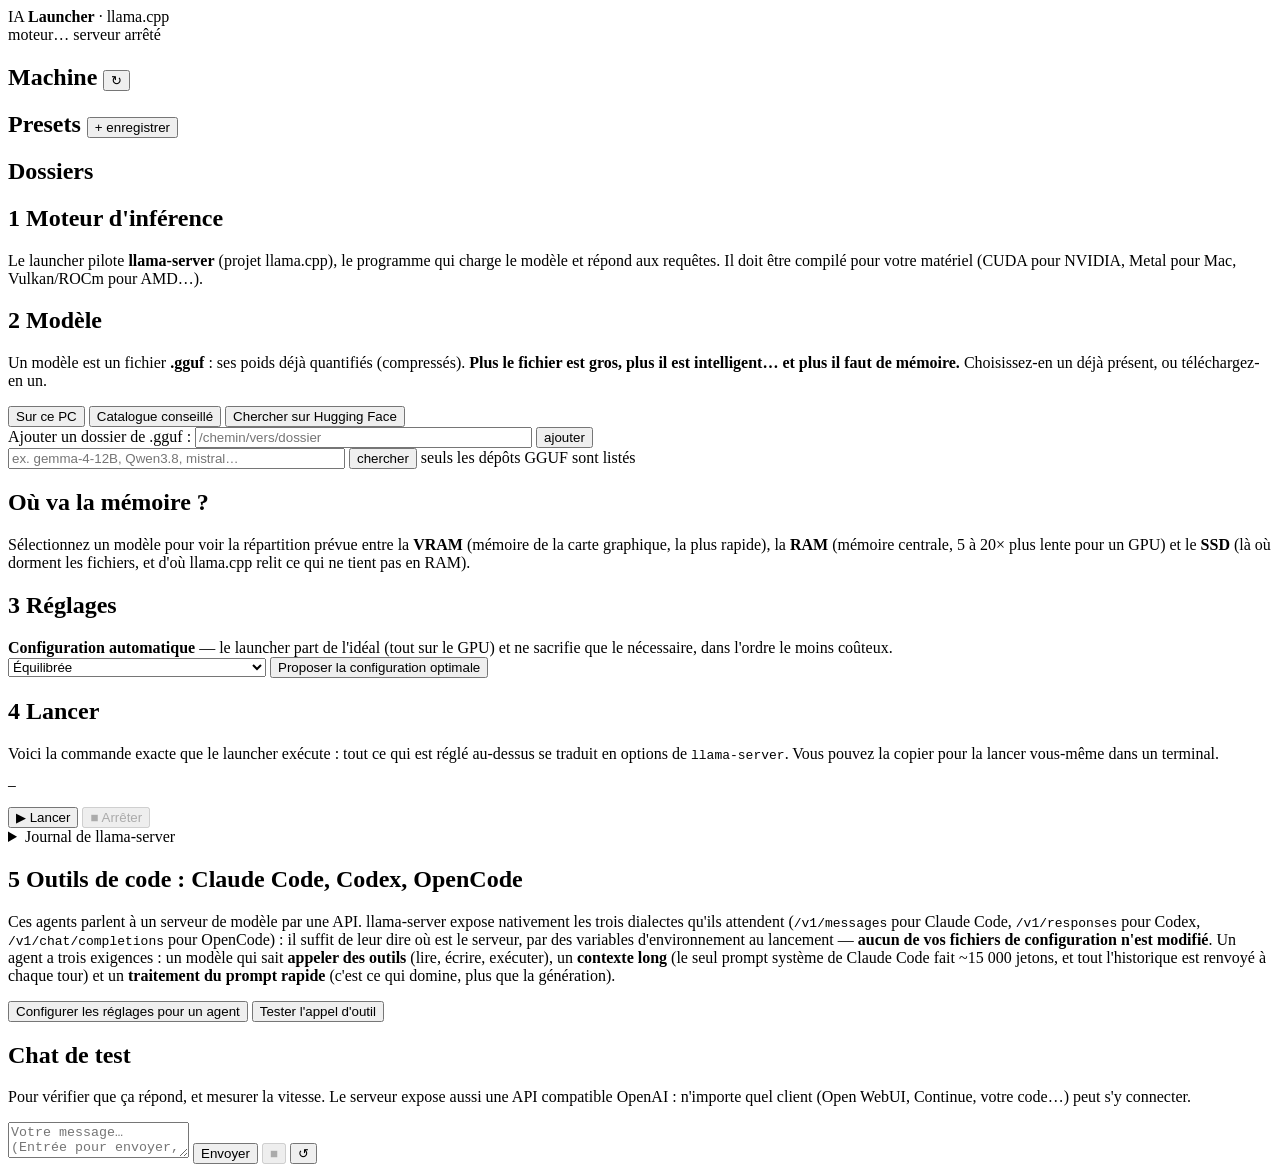
==== ui/index.html @ 97509a8e "IA Launcher : lanceur d'IA locales basé sur llama.cpp Co-Authored-By: Claude Opus 5 (1M context) <no" ====
<!doctype html>
<html lang="fr">
<head>
<meta charset="utf-8">
<meta name="viewport" content="width=device-width, initial-scale=1">
<title>IA Launcher</title>
<link rel="stylesheet" href="/static/style.css">
</head>
<body>
<header class="top">
  <div class="brand">IA <b>Launcher</b> <span class="muted">· llama.cpp</span></div>
  <div class="pills">
    <span class="pill" id="pill-engine">moteur…</span>
    <span class="pill" id="pill-server">serveur arrêté</span>
  </div>
</header>

<div class="layout">
<aside class="side">
  <h2>Machine <button class="link" onclick="refreshHardware()" title="re-détecter">↻</button></h2>
  <div id="machine"></div>
  <div id="machine-notes" class="notes"></div>
  <h2>Presets <button class="link" onclick="savePreset()" title="enregistrer la configuration courante">+ enregistrer</button></h2>
  <div id="presets" class="presets"></div>
  <h2>Dossiers</h2>
  <div id="paths" class="muted small"></div>
</aside>

<main class="main">

<!-- ================================ 1. MOTEUR -->
<section class="card" id="sec-engine">
  <h1><span class="num">1</span> Moteur d'inférence</h1>
  <p class="lead">Le launcher pilote <b>llama-server</b> (projet llama.cpp), le programme qui charge le modèle et répond aux requêtes. Il doit être compilé pour votre matériel (CUDA pour NVIDIA, Metal pour Mac, Vulkan/ROCm pour AMD…).</p>
  <div id="engine"></div>
</section>

<!-- ================================ 2. MODÈLE -->
<section class="card" id="sec-model">
  <h1><span class="num">2</span> Modèle</h1>
  <p class="lead">Un modèle est un fichier <b>.gguf</b> : ses poids déjà quantifiés (compressés). <b>Plus le fichier est gros, plus il est intelligent… et plus il faut de mémoire.</b> Choisissez-en un déjà présent, ou téléchargez-en un.</p>
  <div class="tabs">
    <button class="tab active" data-tab="local" onclick="showTab('local')">Sur ce PC</button>
    <button class="tab" data-tab="catalog" onclick="showTab('catalog')">Catalogue conseillé</button>
    <button class="tab" data-tab="search" onclick="showTab('search')">Chercher sur Hugging Face</button>
  </div>
  <div class="tabpane" id="tab-local">
    <div id="models-local"></div>
    <div class="row-inline muted small">
      <span>Ajouter un dossier de .gguf :</span>
      <input id="add-dir" placeholder="/chemin/vers/dossier" size="40">
      <button class="btn small" onclick="addDir()">ajouter</button>
    </div>
  </div>
  <div class="tabpane hidden" id="tab-catalog"><div id="catalog"></div></div>
  <div class="tabpane hidden" id="tab-search">
    <div class="row-inline">
      <input id="hf-q" placeholder="ex. gemma-4-12B, Qwen3.8, mistral…" size="40" onkeydown="if(event.key==='Enter')hfSearch()">
      <button class="btn" onclick="hfSearch()">chercher</button>
      <span class="muted small">seuls les dépôts GGUF sont listés</span>
    </div>
    <div id="hf-results"></div>
  </div>
  <div id="repo-panel" class="hidden"></div>
  <div id="model-selected"></div>
</section>

<!-- ================================ MÉMOIRE -->
<section class="card" id="sec-memory">
  <h1>Où va la mémoire ?</h1>
  <p class="lead" id="memory-lead">Sélectionnez un modèle pour voir la répartition prévue entre la <b>VRAM</b> (mémoire de la carte graphique, la plus rapide), la <b>RAM</b> (mémoire centrale, 5 à 20× plus lente pour un GPU) et le <b>SSD</b> (là où dorment les fichiers, et d'où llama.cpp relit ce qui ne tient pas en RAM).</p>
  <div id="memory"></div>
  <div id="warnings"></div>
</section>

<!-- ================================ 3. RÉGLAGES -->
<section class="card" id="sec-settings">
  <h1><span class="num">3</span> Réglages</h1>
  <div class="reco-bar">
    <div>
      <b>Configuration automatique</b>
      <span class="muted small">— le launcher part de l'idéal (tout sur le GPU) et ne sacrifie que le nécessaire, dans l'ordre le moins coûteux.</span>
    </div>
    <div class="row-inline">
      <select id="goal">
        <option value="balanced">Équilibrée</option>
        <option value="speed">Vitesse maximale</option>
        <option value="context">Contexte le plus long</option>
        <option value="agent">Agent de code (Claude Code, Codex…)</option>
      </select>
      <button class="btn primary" onclick="recommendCfg()">Proposer la configuration optimale</button>
    </div>
  </div>
  <div id="why" class="why hidden"></div>
  <div id="settings"></div>
</section>

<!-- ================================ 4. LANCER -->
<section class="card" id="sec-launch">
  <h1><span class="num">4</span> Lancer</h1>
  <p class="lead">Voici la commande exacte que le launcher exécute : tout ce qui est réglé au-dessus se traduit en options de <code>llama-server</code>. Vous pouvez la copier pour la lancer vous-même dans un terminal.</p>
  <pre id="cmdline" class="cmd">—</pre>
  <div class="row-inline">
    <button class="btn primary" id="btn-start" onclick="startServer()">▶ Lancer</button>
    <button class="btn" id="btn-stop" onclick="stopServer()" disabled>■ Arrêter</button>
    <span id="server-state" class="muted"></span>
  </div>
  <div id="server-links" class="hidden small"></div>
  <div id="actual" class="hidden"></div>
  <details class="log"><summary>Journal de llama-server</summary><pre id="log"></pre></details>
</section>

<!-- ================================ 5. AGENTS -->
<section class="card" id="sec-agents">
  <h1><span class="num">5</span> Outils de code : Claude Code, Codex, OpenCode</h1>
  <p class="lead">Ces agents parlent à un serveur de modèle par une API. llama-server expose nativement les trois dialectes qu'ils attendent (<code>/v1/messages</code> pour Claude Code, <code>/v1/responses</code> pour Codex, <code>/v1/chat/completions</code> pour OpenCode) : il suffit de leur dire où est le serveur, par des variables d'environnement au lancement — <b>aucun de vos fichiers de configuration n'est modifié</b>. Un agent a trois exigences : un modèle qui sait <b>appeler des outils</b> (lire, écrire, exécuter), un <b>contexte long</b> (le seul prompt système de Claude Code fait ~15 000 jetons, et tout l'historique est renvoyé à chaque tour) et un <b>traitement du prompt rapide</b> (c'est ce qui domine, plus que la génération).</p>
  <div id="agents-check"></div>
  <div class="row-inline">
    <button class="btn" onclick="$('goal').value='agent'; recommendCfg()">Configurer les réglages pour un agent</button>
    <button class="btn" id="btn-tooltest" onclick="testToolCall()">Tester l'appel d'outil</button>
    <span id="tooltest-out" class="small"></span>
  </div>
  <div id="agents"></div>
</section>

<!-- ================================ CHAT -->
<section class="card" id="sec-chat">
  <h1>Chat de test</h1>
  <p class="lead">Pour vérifier que ça répond, et mesurer la vitesse. Le serveur expose aussi une API compatible OpenAI : n'importe quel client (Open WebUI, Continue, votre code…) peut s'y connecter.</p>
  <div id="chat" class="chat"></div>
  <div class="composer">
    <textarea id="chat-input" rows="2" placeholder="Votre message… (Entrée pour envoyer, Maj+Entrée = nouvelle ligne)" onkeydown="chatKey(event)"></textarea>
    <button class="btn primary" id="chat-send" onclick="sendChat()">Envoyer</button>
    <button class="btn" id="chat-stop" onclick="stopChat()" disabled title="interrompre la génération">■</button>
    <button class="btn" onclick="clearChat()" title="nouvelle conversation">↺</button>
  </div>
  <div id="chat-stats" class="muted small"></div>
</section>

</main>
</div>
<div id="toast" class="toast hidden"></div>
<script src="/static/app.js"></script>
</body>
</html>
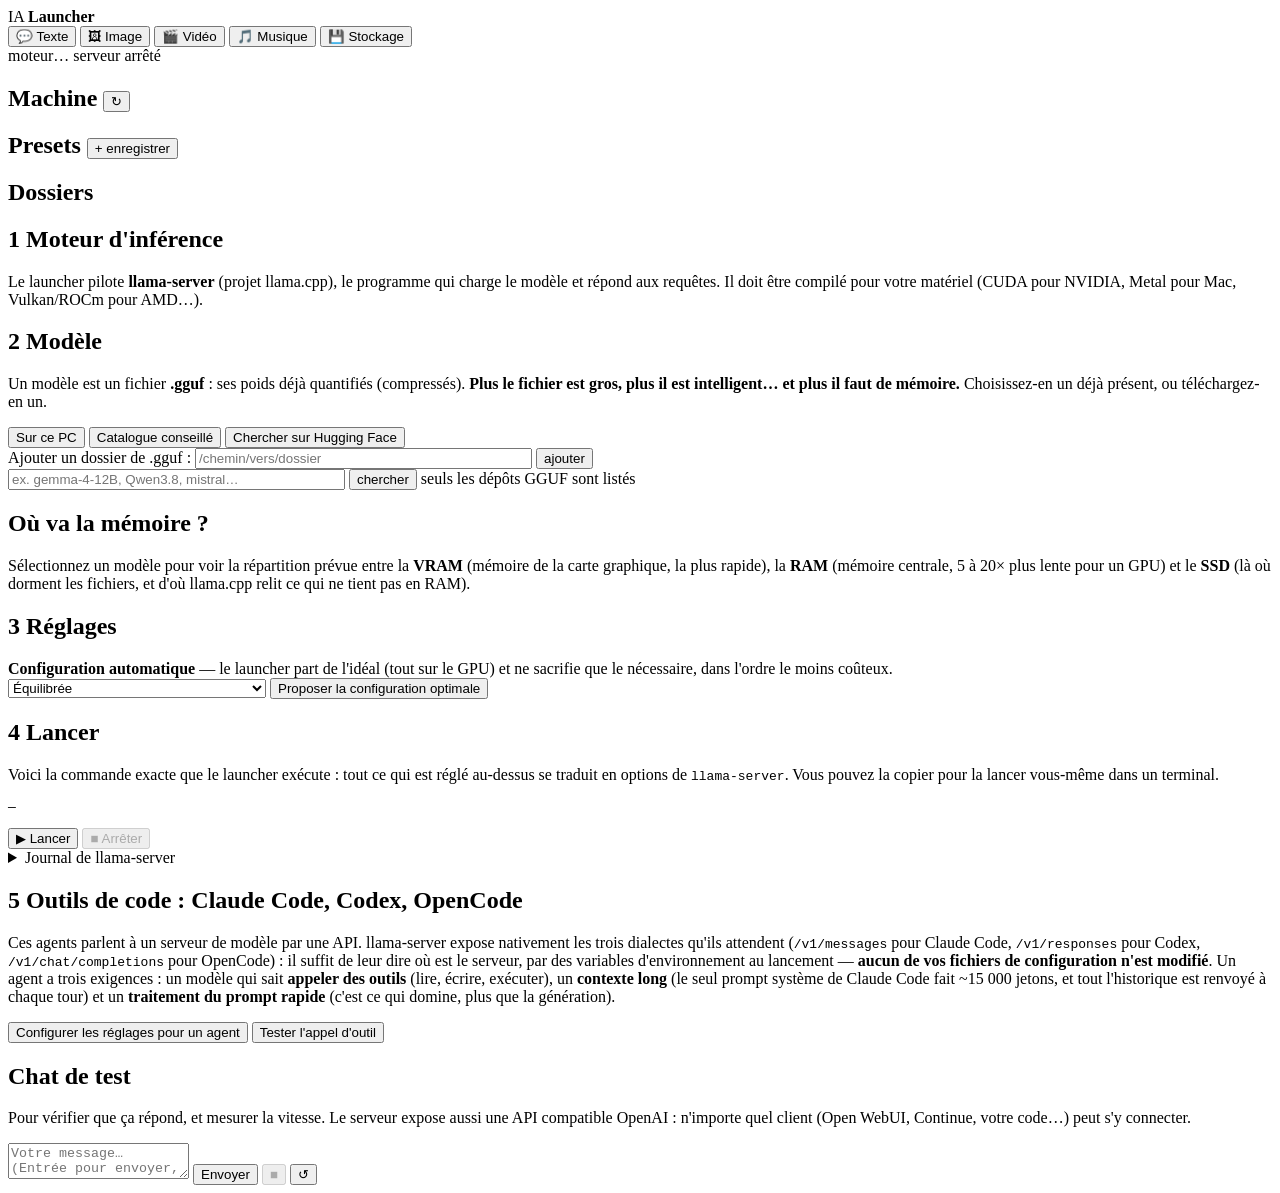
==== commit db4e2fda: "Onglets Image, Vidéo, Musique et Stockage ; recherche Civitai - Image et vidéo : stable-diffusion.cp" ====
--- a/ui/index.html
+++ b/ui/index.html
@@ -8,7 +8,14 @@
 </head>
 <body>
 <header class="top">
-  <div class="brand">IA <b>Launcher</b> <span class="muted">· llama.cpp</span></div>
+  <div class="brand">IA <b>Launcher</b></div>
+  <nav class="modes">
+    <button class="mode active" data-mode="text" onclick="showMode('text')">💬 Texte</button>
+    <button class="mode" data-mode="image" onclick="showMode('image')">🖼 Image</button>
+    <button class="mode" data-mode="video" onclick="showMode('video')">🎬 Vidéo</button>
+    <button class="mode" data-mode="music" onclick="showMode('music')">🎵 Musique</button>
+    <button class="mode" data-mode="storage" onclick="showMode('storage')">💾 Stockage</button>
+  </nav>
   <div class="pills">
     <span class="pill" id="pill-engine">moteur…</span>
     <span class="pill" id="pill-server">serveur arrêté</span>
@@ -27,6 +34,7 @@
 </aside>
 
 <main class="main">
+<div id="mode-text">
 
 <!-- ================================ 1. MOTEUR -->
 <section class="card" id="sec-engine">
@@ -137,9 +145,15 @@
   <div id="chat-stats" class="muted small"></div>
 </section>
 
+</div>
+<div id="mode-image" class="hidden"></div>
+<div id="mode-video" class="hidden"></div>
+<div id="mode-music" class="hidden"></div>
+<div id="mode-storage" class="hidden"></div>
 </main>
 </div>
 <div id="toast" class="toast hidden"></div>
 <script src="/static/app.js"></script>
+<script src="/static/gen.js"></script>
 </body>
 </html>
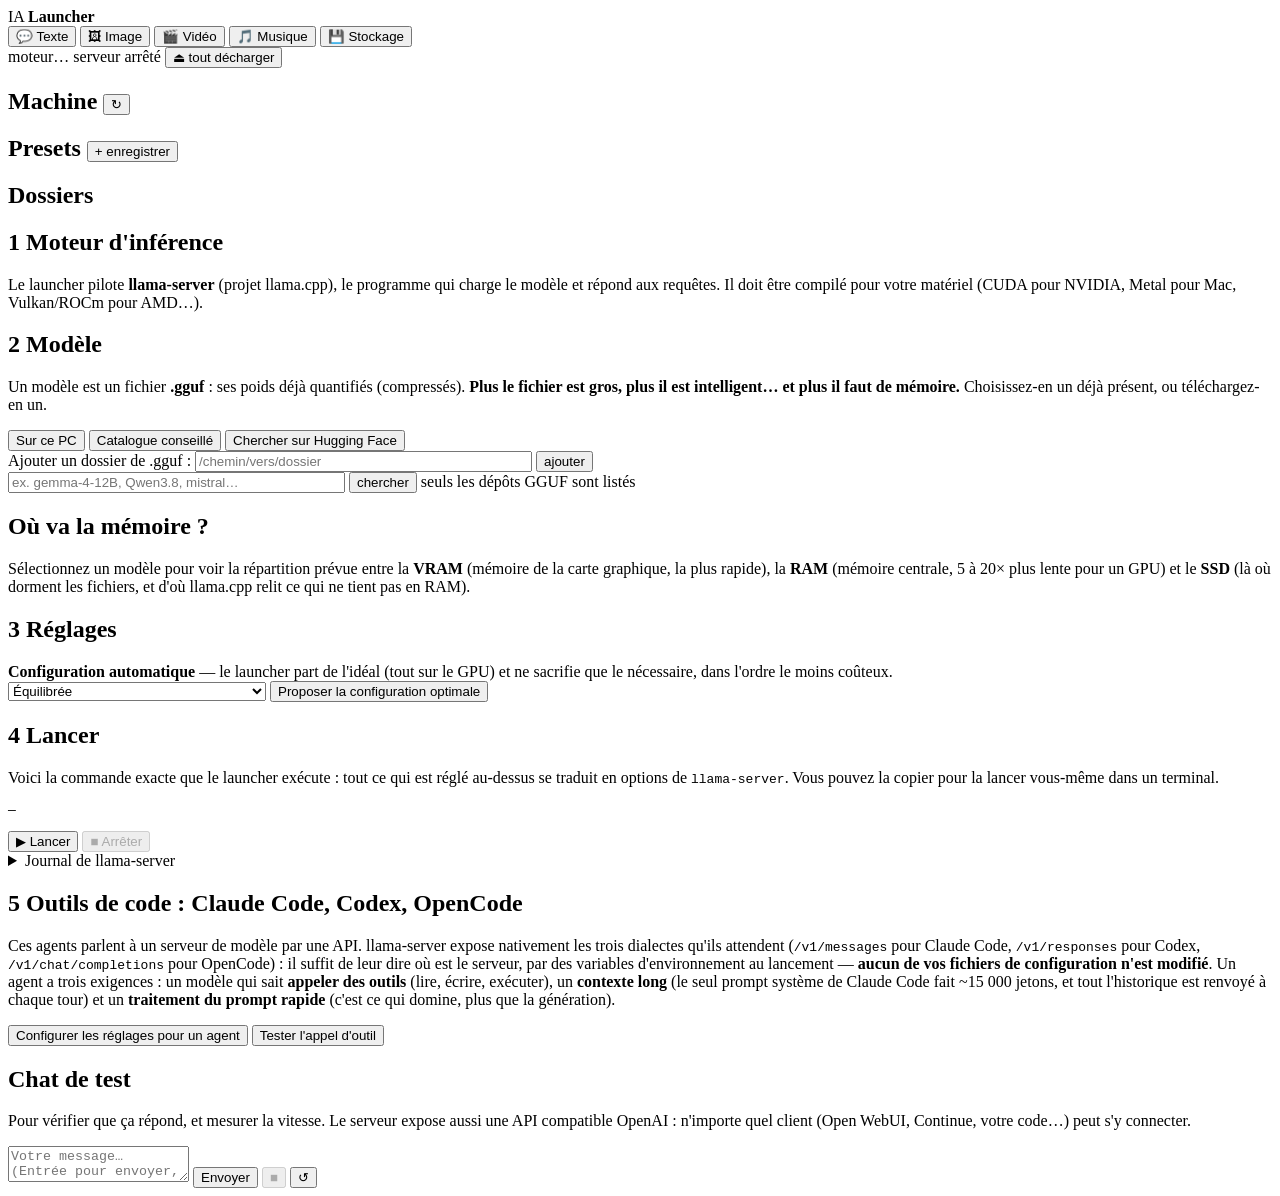
==== commit 3d36c857: "Bouton « tout décharger » : arrête tous les serveurs de modèles Dans l'en-tête : arrête llama-server" ====
--- a/ui/index.html
+++ b/ui/index.html
@@ -19,6 +19,7 @@
   <div class="pills">
     <span class="pill" id="pill-engine">moteur…</span>
     <span class="pill" id="pill-server">serveur arrêté</span>
+    <button class="pill unload" onclick="unloadAll()" title="arrête llama-server, sd-server et ACE-Step : libère la VRAM et la RAM qu'ils occupent">⏏ tout décharger</button>
   </div>
 </header>
 
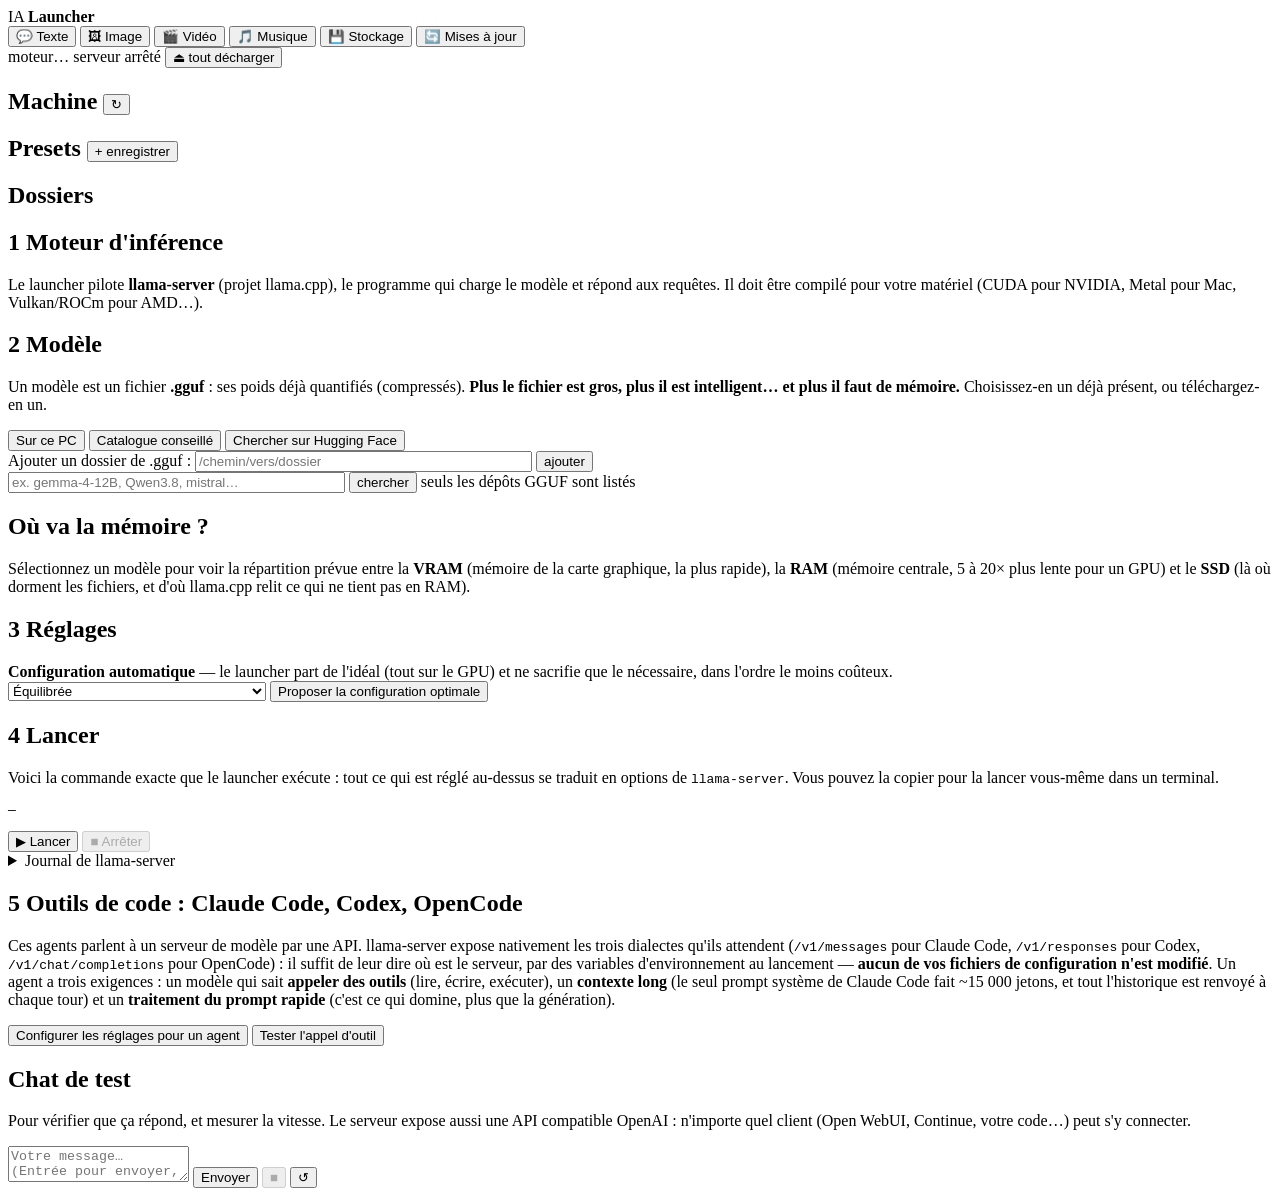
==== commit c99dbdef: "Onglet Mises à jour : moteurs et nouvelles versions des modèles - Moteurs : version installée / dern" ====
--- a/ui/index.html
+++ b/ui/index.html
@@ -15,6 +15,7 @@
     <button class="mode" data-mode="video" onclick="showMode('video')">🎬 Vidéo</button>
     <button class="mode" data-mode="music" onclick="showMode('music')">🎵 Musique</button>
     <button class="mode" data-mode="storage" onclick="showMode('storage')">💾 Stockage</button>
+    <button class="mode" data-mode="updates" onclick="showMode('updates')">🔄 Mises à jour</button>
   </nav>
   <div class="pills">
     <span class="pill" id="pill-engine">moteur…</span>
@@ -151,10 +152,12 @@
 <div id="mode-video" class="hidden"></div>
 <div id="mode-music" class="hidden"></div>
 <div id="mode-storage" class="hidden"></div>
+<div id="mode-updates" class="hidden"></div>
 </main>
 </div>
 <div id="toast" class="toast hidden"></div>
 <script src="/static/app.js"></script>
 <script src="/static/gen.js"></script>
+<script src="/static/updates.js"></script>
 </body>
 </html>
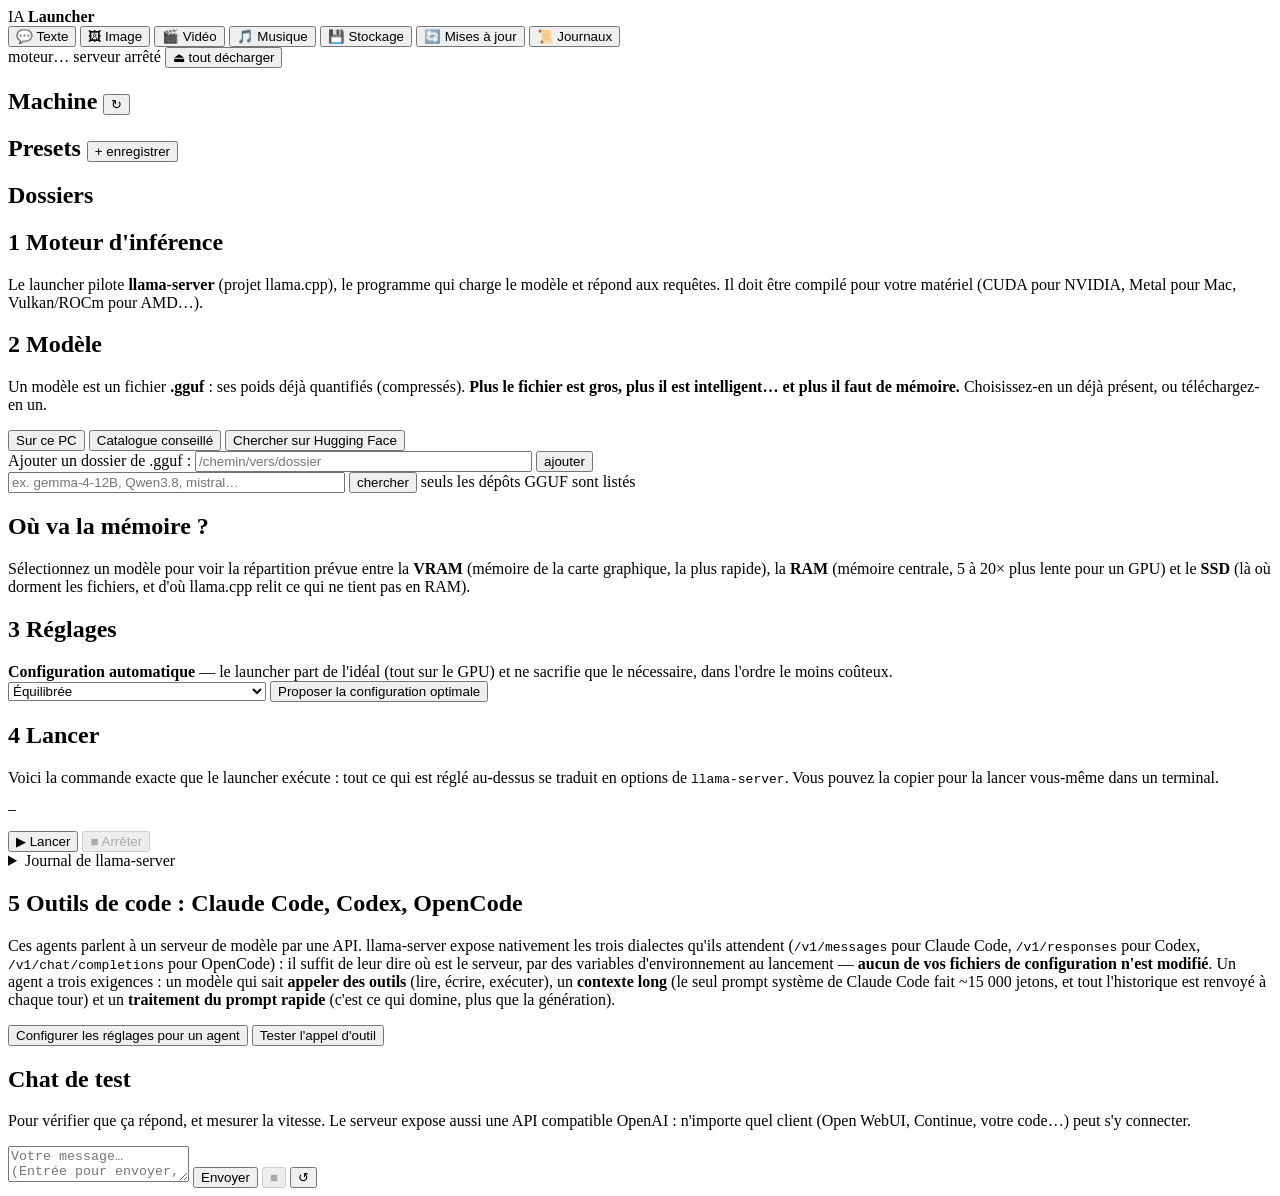
==== commit 832f5ba3: "Générations en file d'attente, journaux et onglet Journaux - Plusieurs navigateurs : une génération " ====
--- a/ui/index.html
+++ b/ui/index.html
@@ -16,6 +16,7 @@
     <button class="mode" data-mode="music" onclick="showMode('music')">🎵 Musique</button>
     <button class="mode" data-mode="storage" onclick="showMode('storage')">💾 Stockage</button>
     <button class="mode" data-mode="updates" onclick="showMode('updates')">🔄 Mises à jour</button>
+    <button class="mode" data-mode="logs" onclick="showMode('logs')">📜 Journaux</button>
   </nav>
   <div class="pills">
     <span class="pill" id="pill-engine">moteur…</span>
@@ -153,11 +154,13 @@
 <div id="mode-music" class="hidden"></div>
 <div id="mode-storage" class="hidden"></div>
 <div id="mode-updates" class="hidden"></div>
+<div id="mode-logs" class="hidden"></div>
 </main>
 </div>
 <div id="toast" class="toast hidden"></div>
 <script src="/static/app.js"></script>
 <script src="/static/gen.js"></script>
 <script src="/static/updates.js"></script>
+<script src="/static/logs.js"></script>
 </body>
 </html>
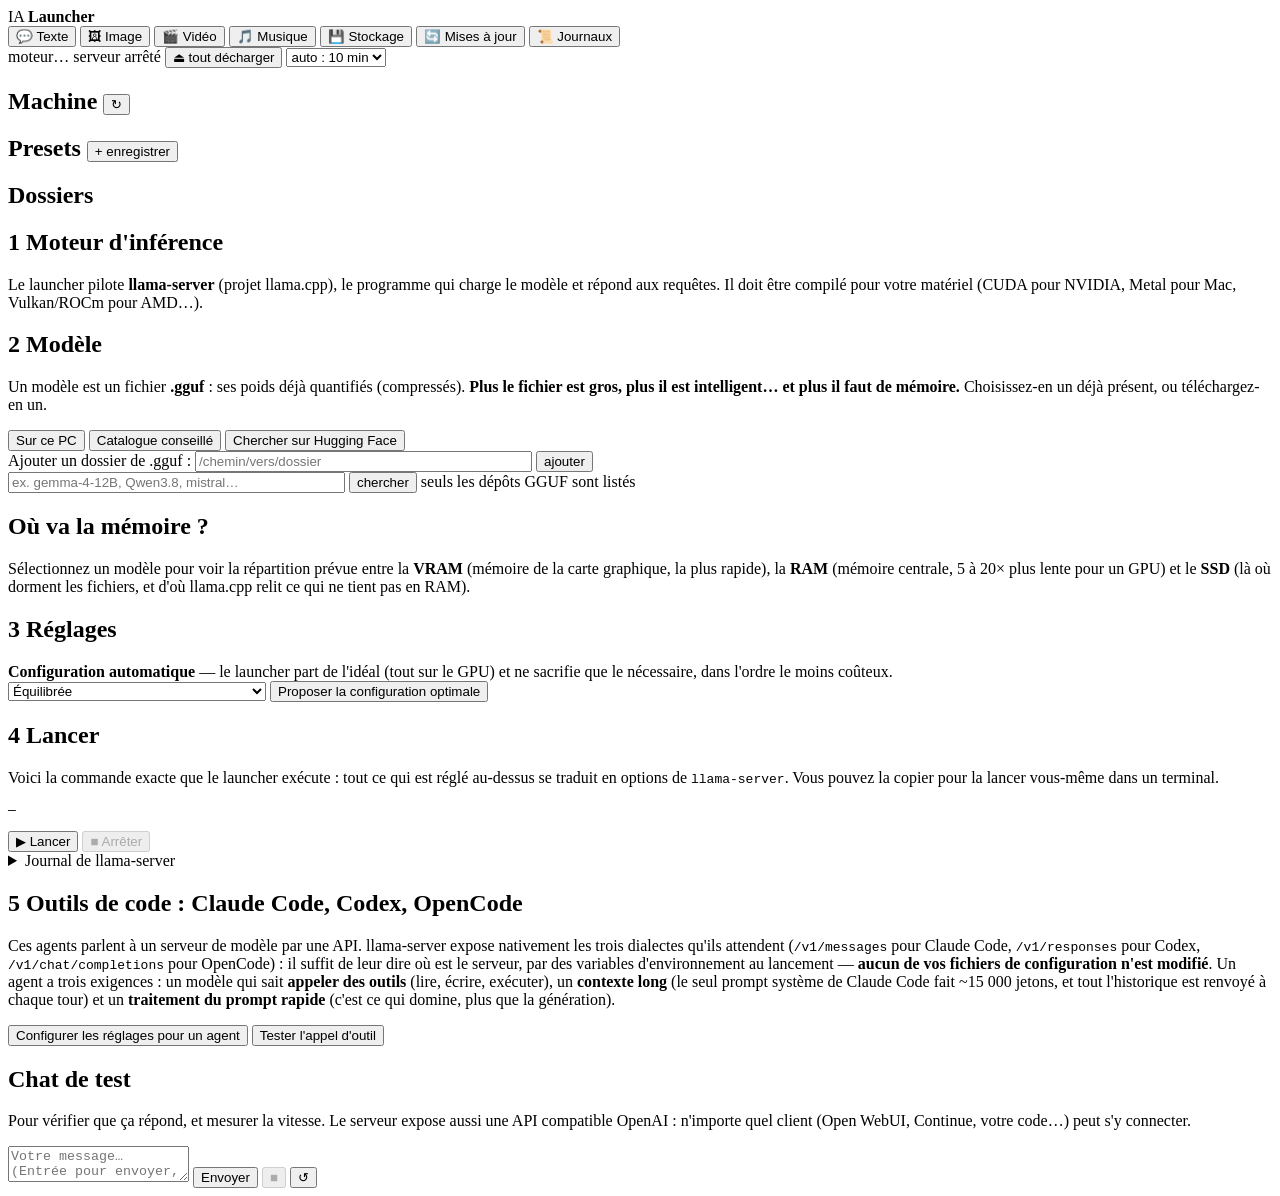
==== commit f8c66e07: "Déchargement automatique des modèles après inactivité Menu « auto : 10 min / 30 min / 1 h / jamais »" ====
--- a/ui/index.html
+++ b/ui/index.html
@@ -22,6 +22,10 @@
     <span class="pill" id="pill-engine">moteur…</span>
     <span class="pill" id="pill-server">serveur arrêté</span>
     <button class="pill unload" onclick="unloadAll()" title="arrête llama-server, sd-server et ACE-Step : libère la VRAM et la RAM qu'ils occupent">⏏ tout décharger</button>
+    <select class="pill" id="autounload" onchange="setAutoUnload(this.value)" title="décharge tout seul les modèles quand personne ne s'en sert (générations, discussions, agents) ; un onglet ouvert sans rien faire ne compte pas">
+      <option value="10">auto : 10 min</option><option value="30">auto : 30 min</option>
+      <option value="60">auto : 1 h</option><option value="0">auto : jamais</option>
+    </select>
   </div>
 </header>
 
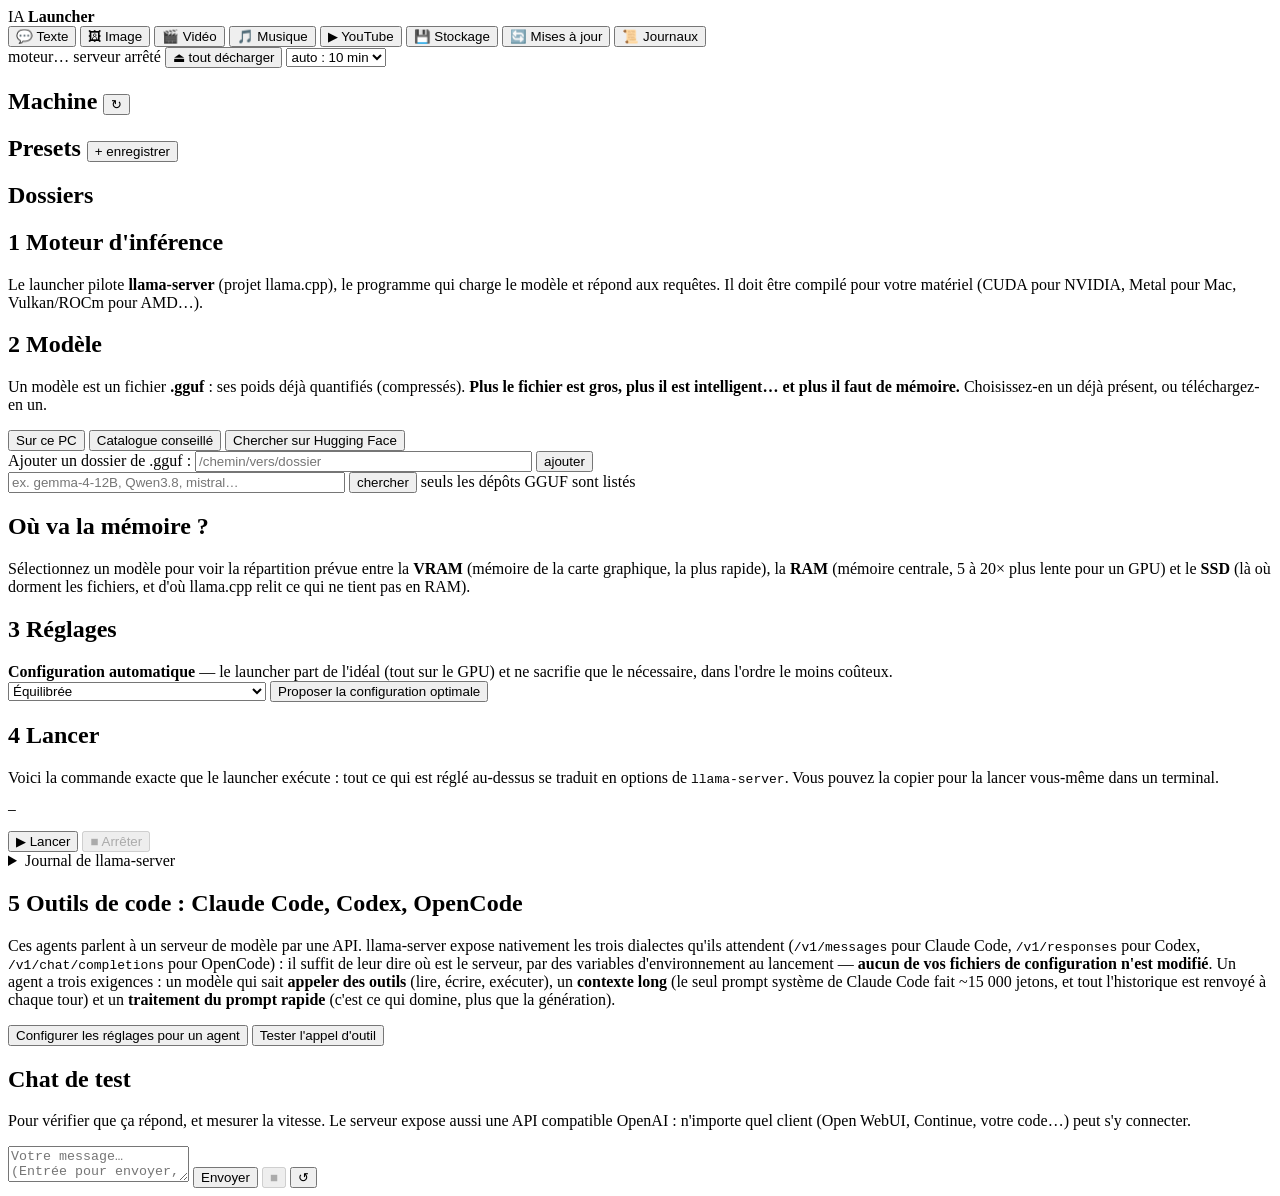
==== commit d01a3cbd: "Onglet YouTube : résumé d'une vidéo en une phrase et questions libres yt-dlp (zipapp) et Deno s'inst" ====
--- a/ui/index.html
+++ b/ui/index.html
@@ -14,6 +14,7 @@
     <button class="mode" data-mode="image" onclick="showMode('image')">🖼 Image</button>
     <button class="mode" data-mode="video" onclick="showMode('video')">🎬 Vidéo</button>
     <button class="mode" data-mode="music" onclick="showMode('music')">🎵 Musique</button>
+    <button class="mode" data-mode="youtube" onclick="showMode('youtube')">▶ YouTube</button>
     <button class="mode" data-mode="storage" onclick="showMode('storage')">💾 Stockage</button>
     <button class="mode" data-mode="updates" onclick="showMode('updates')">🔄 Mises à jour</button>
     <button class="mode" data-mode="logs" onclick="showMode('logs')">📜 Journaux</button>
@@ -156,6 +157,7 @@
 <div id="mode-image" class="hidden"></div>
 <div id="mode-video" class="hidden"></div>
 <div id="mode-music" class="hidden"></div>
+<div id="mode-youtube" class="hidden"></div>
 <div id="mode-storage" class="hidden"></div>
 <div id="mode-updates" class="hidden"></div>
 <div id="mode-logs" class="hidden"></div>
@@ -166,5 +168,6 @@
 <script src="/static/gen.js"></script>
 <script src="/static/updates.js"></script>
 <script src="/static/logs.js"></script>
+<script src="/static/youtube.js"></script>
 </body>
 </html>
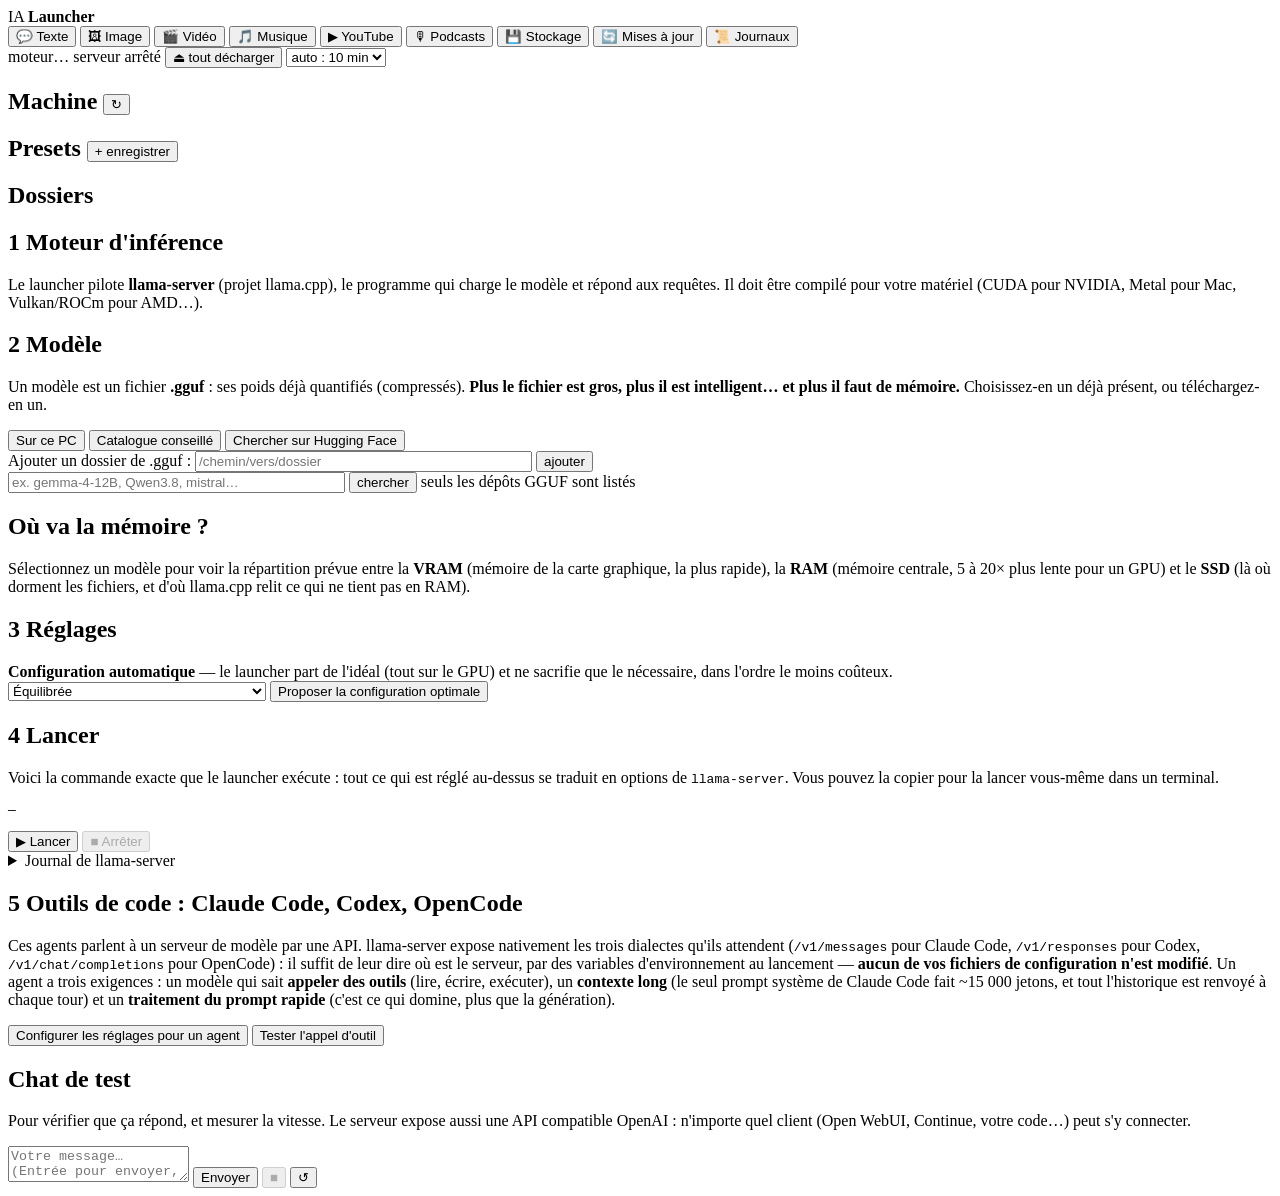
==== commit 2ab9a2c9: "Onglet Podcasts : résumé d'épisodes et suivi automatique ; coche 🔞 dans la galerie - Podcasts : flux" ====
--- a/ui/index.html
+++ b/ui/index.html
@@ -15,6 +15,7 @@
     <button class="mode" data-mode="video" onclick="showMode('video')">🎬 Vidéo</button>
     <button class="mode" data-mode="music" onclick="showMode('music')">🎵 Musique</button>
     <button class="mode" data-mode="youtube" onclick="showMode('youtube')">▶ YouTube</button>
+    <button class="mode" data-mode="podcasts" onclick="showMode('podcasts')">🎙 Podcasts</button>
     <button class="mode" data-mode="storage" onclick="showMode('storage')">💾 Stockage</button>
     <button class="mode" data-mode="updates" onclick="showMode('updates')">🔄 Mises à jour</button>
     <button class="mode" data-mode="logs" onclick="showMode('logs')">📜 Journaux</button>
@@ -158,6 +159,7 @@
 <div id="mode-video" class="hidden"></div>
 <div id="mode-music" class="hidden"></div>
 <div id="mode-youtube" class="hidden"></div>
+<div id="mode-podcasts" class="hidden"></div>
 <div id="mode-storage" class="hidden"></div>
 <div id="mode-updates" class="hidden"></div>
 <div id="mode-logs" class="hidden"></div>
@@ -169,5 +171,6 @@
 <script src="/static/updates.js"></script>
 <script src="/static/logs.js"></script>
 <script src="/static/youtube.js"></script>
+<script src="/static/podcasts.js"></script>
 </body>
 </html>
